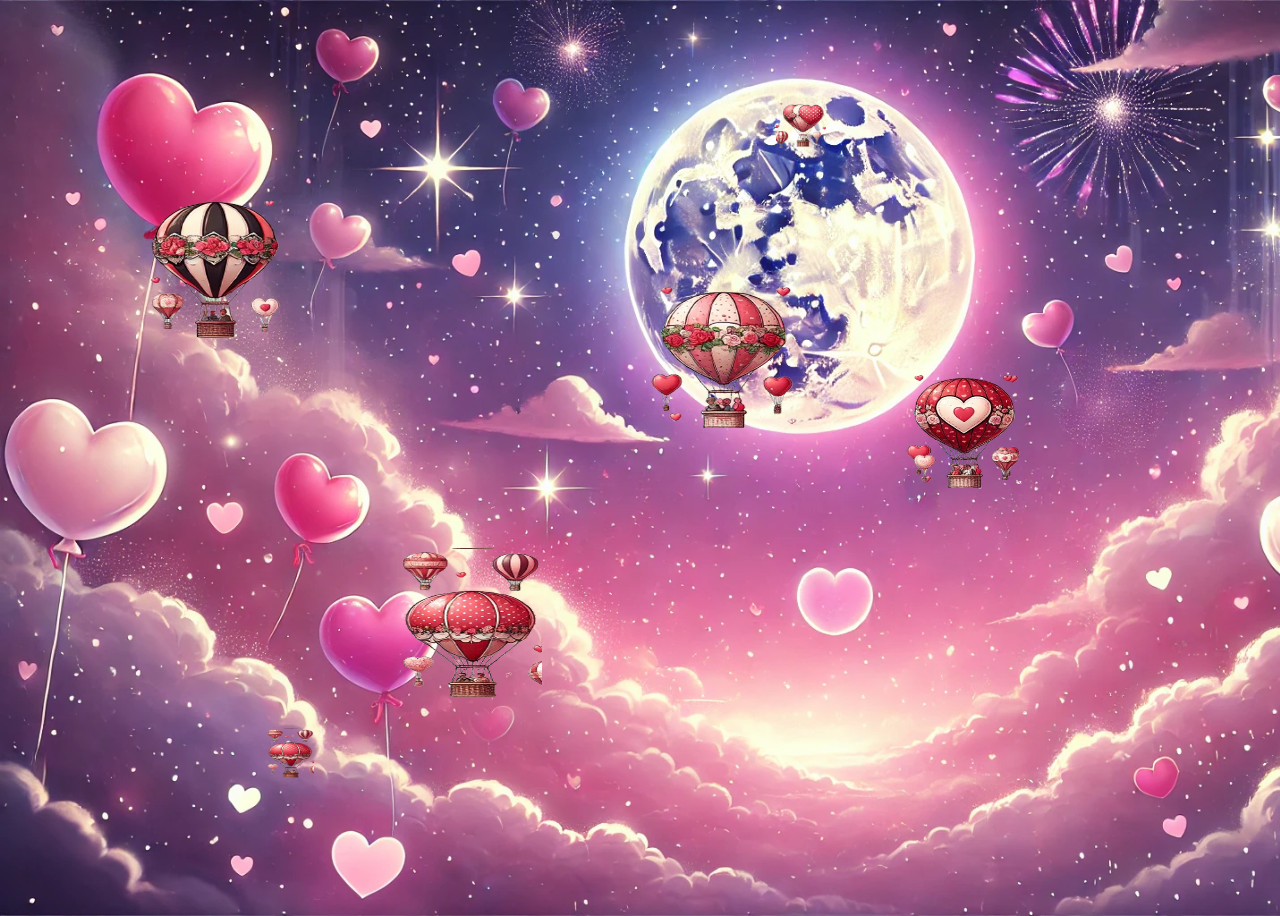
==== index.html @ c62c1c1e "added images" ====
<!DOCTYPE html>
<html lang="en">
<head>
    <meta charset="UTF-8">
    <meta name="viewport" content="width=device-width, initial-scale=1.0">
    <title>Document</title>

    <link rel="stylesheet" href="styles.css">
</head>
<body>
 



<div class="balloon">


<img  id="balloon-one" src="hotairballoons-removebg-preview 2.png" alt="">

<img id="balloon-two"  src="hotairballoons-removebg-preview 3.png" alt="">

<img id="balloon-three"  src="hotairballoons-removebg-preview 4.png" alt="">

<img id="balloon-four" src="hotairballoons-removebg-preview 5.png" alt="">

<img id="balloon-five" src="hotairballoons-removebg-preview 6.png" alt="">

<img  id="balloon-six" src="hotairballoons-removebg-preview 7.png" alt="">


</div>





</body>
</html>
---- styles.css ----
body{
    background-image: url("clouds.png");
    background-size: cover;

}
.balloon {
    position: relative;
    width: 100vw;
    height: 100vh;
}

.balloon img {
    position: absolute;
}

/* Pseudo-random positions */
#balloon-one {
    width: 150px;
    height: 150px;
    transform: translate(10vw, 20vh);
}

#balloon-two {
    width: 150px;
    height: 150px;
    transform: translate(50vw, 30vh);
}

#balloon-three {
    width: 120px;
    height: 120px;
    transform: translate(70vw, 40vh);
}

#balloon-four {
    width: 150px;
    height: 150px;
    transform: translate(30vw, 60vh);
}

#balloon-five {
    width: 50px;
    height: 50px;
    transform: translate(20vw, 80vh);
}

#balloon-six {
    width: 50px;
    height: 50px;
    transform: translate(60vw, 10vh);
}
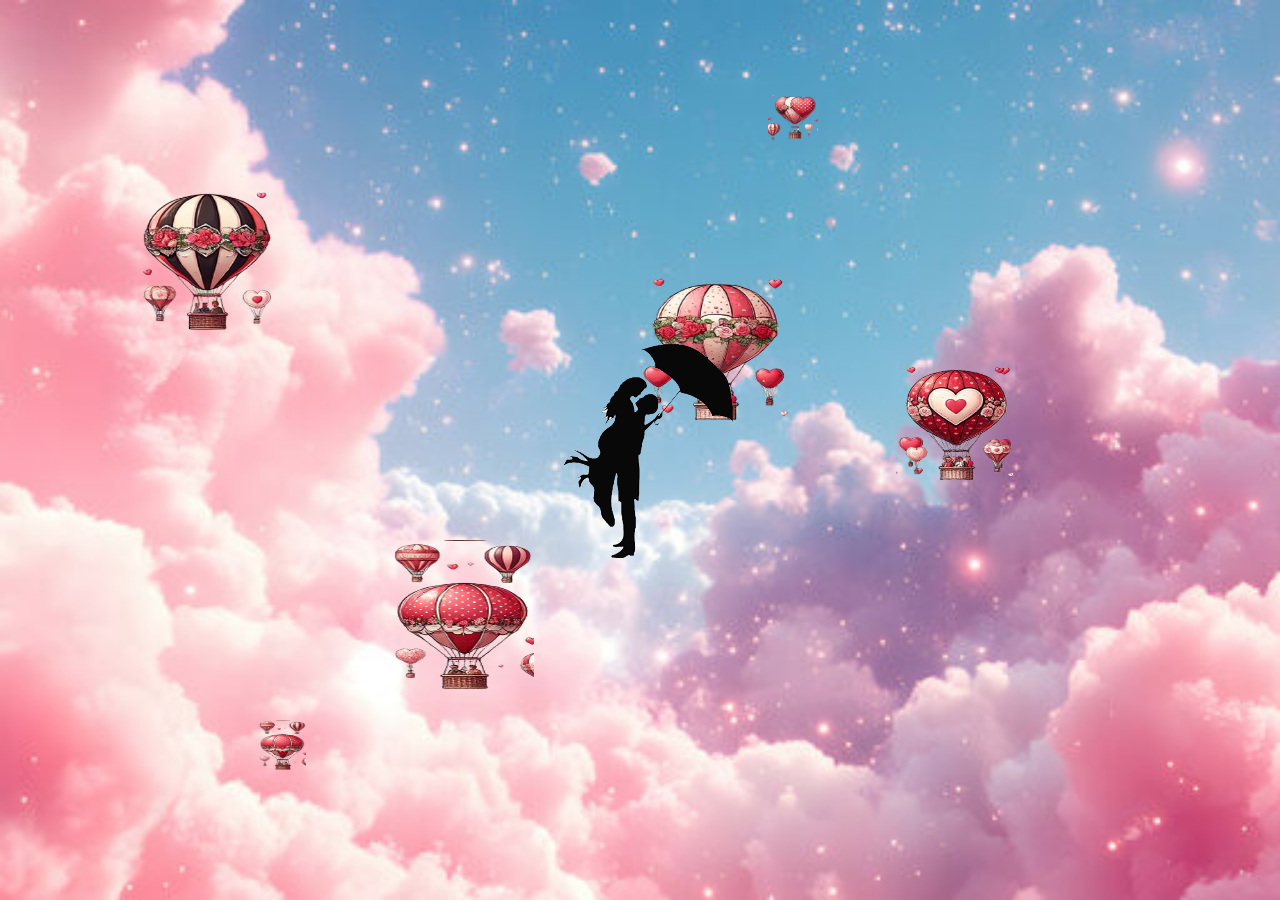
==== commit 09e095fb: "images and animation" ====
--- a/index.html
+++ b/index.html
@@ -10,25 +10,38 @@
 <body>
  
 
+<div id="main-section">
+    <div class="balloon">
 
 
-<div class="balloon">
+        <img  id="balloon-one" src="hotairballoons-removebg-preview 2.png" alt="">
+        
+        <img id="balloon-two"  src="hotairballoons-removebg-preview 3.png" alt="">
+        
+        <img id="balloon-three"  src="hotairballoons-removebg-preview 4.png" alt="">
+        
+        <img id="balloon-four" src="hotairballoons-removebg-preview 5.png" alt="">
+        
+        <img id="balloon-five" src="hotairballoons-removebg-preview 6.png" alt="">
+        
+        <img  id="balloon-six" src="hotairballoons-removebg-preview 7.png" alt="">
+        
+        
+        </div>
+        
+        <div id="lovely-couple">
+            <img src="love-umb.png" alt="">
+        </div>
 
 
-<img  id="balloon-one" src="hotairballoons-removebg-preview 2.png" alt="">
 
-<img id="balloon-two"  src="hotairballoons-removebg-preview 3.png" alt="">
-
-<img id="balloon-three"  src="hotairballoons-removebg-preview 4.png" alt="">
-
-<img id="balloon-four" src="hotairballoons-removebg-preview 5.png" alt="">
-
-<img id="balloon-five" src="hotairballoons-removebg-preview 6.png" alt="">
-
-<img  id="balloon-six" src="hotairballoons-removebg-preview 7.png" alt="">
+        <div class="roses">
+            <img id="roses-img" src="rose 1.png" alt="">
+            <img id="roses-img" src="rose.png" alt="">
+        </div>
+</div>
 
 
-</div>
 
 
 
--- a/styles.css
+++ b/styles.css
@@ -1,8 +1,27 @@
 body{
-    background-image: url("clouds.png");
+    background-image: url("pinkcloud.png");
     background-size: cover;
 
 }
+
+body, html {
+    margin: 0;
+    padding: 0;
+    height: 100%;
+    overflow: hidden; /* Prevent scrolling */
+}
+
+#main-section {
+    width: 100vw;
+    height: 100vh;
+    display: flex; /* Optional: Centers content */
+    align-items: center; /* Optional: Centers vertically */
+    justify-content: center; /* Optional: Centers horizontally */
+    position:relative}
+
+
+
+
 .balloon {
     position: relative;
     width: 100vw;
@@ -49,3 +68,130 @@
     height: 50px;
     transform: translate(60vw, 10vh);
 }
+
+
+
+
+@keyframes moveCouple {
+    0% {
+       color: yellow;
+       transform: translate(-355px, 60px);
+       
+    }
+    50% { 
+       transform: translate(0, 60px);
+    }
+    100% {
+       color: red; 
+       transform: translate(0, 0);
+    }
+ }
+
+
+ @keyframes twirlCouple {
+    0% {
+  
+       transform: translate(355px, -60px);
+       
+    }
+    50% { 
+       transform: translate(60px, 0px);
+    }
+    100% {
+   
+       transform: translate(0, 0);
+    }
+ }
+
+
+ @keyframes spin { 
+    from { 
+        transform: rotate(0deg); 
+    } 
+    to { 
+        transform: rotate(360deg); 
+    }
+}
+
+/* Vendor prefixes (optional for better compatibility) */
+@-webkit-keyframes spin { 
+    from { 
+        -webkit-transform: rotate(0deg); 
+    } 
+    to { 
+        -webkit-transform: rotate(360deg); 
+    }
+}
+
+@-moz-keyframes spin { 
+    from { 
+        -moz-transform: rotate(0deg); 
+    } 
+    to { 
+        -moz-transform: rotate(360deg); 
+    }
+}
+
+@-ms-keyframes spin { 
+    from { 
+        -ms-transform: rotate(0deg); 
+    } 
+    to { 
+        -ms-transform: rotate(360deg); 
+    }
+}
+
+
+
+
+
+
+
+ #lovely-couple{
+    position: absolute;
+    animation-fill-mode: forwards;
+    animation: twirlCouple 6s 1s;
+    animation: spin 6s 1s;
+
+    animation: spin 3s linear infinite;
+    -webkit-animation: spin 3s linear infinite; /* Safari */
+    -moz-animation: spin 3s linear infinite; /* Firefox */
+    -ms-animation: spin 3s linear infinite; /* IE */
+    
+    transform-origin: center center;
+   
+}
+
+
+
+.roses{
+    transform: rotate(180deg); ;
+}
+
+
+#roses-img{
+    height: 100px;
+    width: 100px;
+}
+
+
+
+
+
+
+#roses-img{
+    opacity: 0;
+    animation: new-item-animation 3s linear infinite;
+}
+
+@keyframes new-item-animation {
+    from {
+        opacity: 0;
+        transform: translateY(400px);
+}
+
+    to {
+        opacity: 1;
+        transform : translateY(100%);
+    }
+}
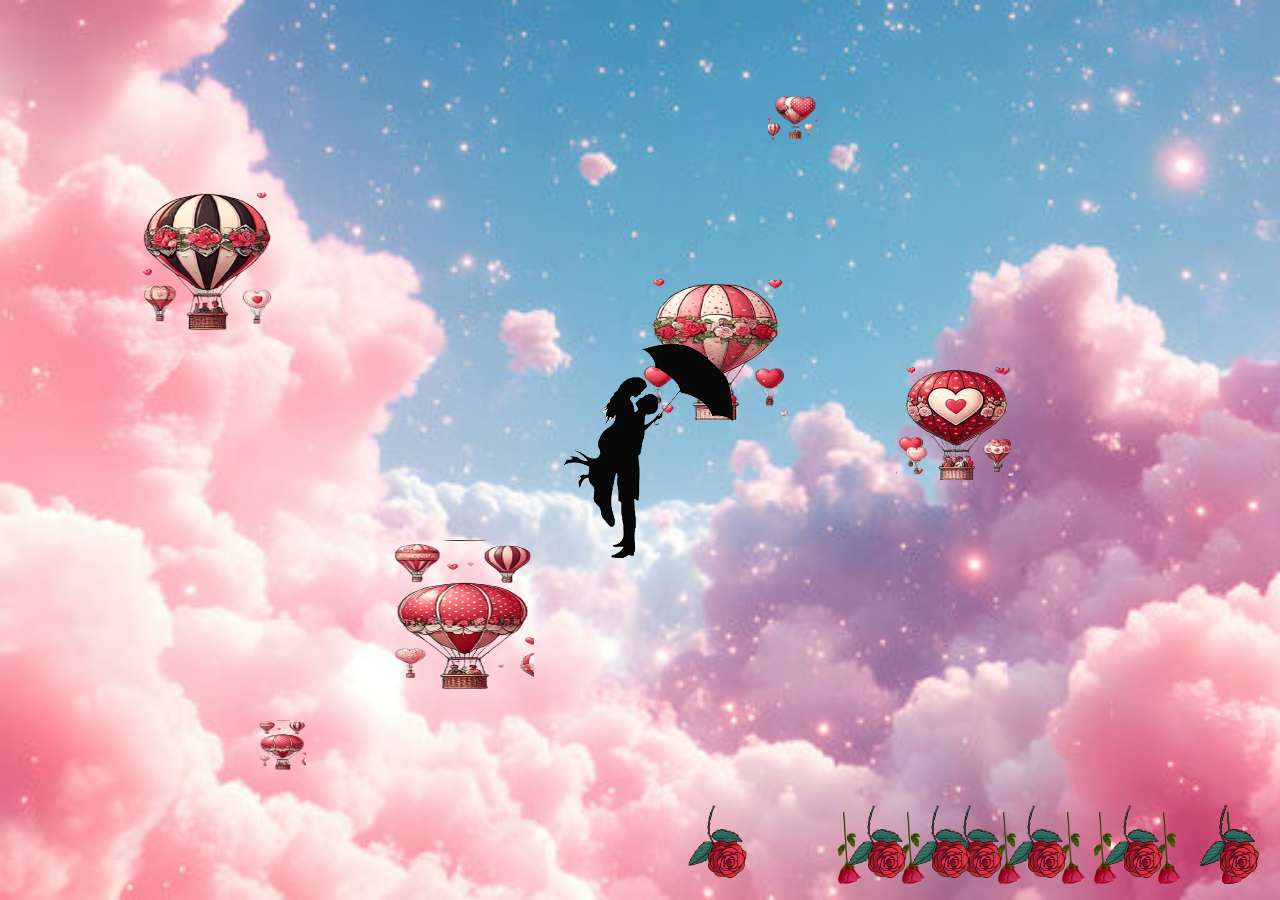
==== commit 65975efe: "animation" ====
--- a/index.html
+++ b/index.html
@@ -35,9 +35,34 @@
 
 
 
+
+
         <div class="roses">
-            <img id="roses-img" src="rose 1.png" alt="">
-            <img id="roses-img" src="rose.png" alt="">
+            <img class="rose" src="rose 1.png" alt="">
+            <img class="rose" src="rose.png" alt="">
+            <img class="rose" src="rose 1.png" alt="">
+            <img class="rose" src="rose.png" alt="">
+            <img class="rose" src="rose 1.png" alt="">
+            <img class="rose" src="rose.png" alt="">
+            <img class="rose" src="rose 1.png" alt="">
+            <img class="rose" src="rose.png" alt="">
+            <img class="rose" src="rose 1.png" alt="">
+            <img class="rose" src="rose.png" alt="">
+            <img class="rose" src="rose 1.png" alt="">
+            <img class="rose" src="rose.png" alt="">
+            <img class="rose" src="rose 1.png" alt="">
+            <img class="rose" src="rose.png" alt="">
+            <img class="rose" src="rose 1.png" alt="">
+            <img class="rose" src="rose.png" alt="">
+
+            <img class="rose" src="rose 1.png" alt="">
+            <img class="rose" src="rose.png" alt="">
+            <img class="rose" src="rose 1.png" alt="">
+            <img class="rose" src="rose.png" alt="">
+            <img class="rose" src="rose 1.png" alt="">
+            <img class="rose" src="rose.png" alt="">
+            <img class="rose" src="rose 1.png" alt="">
+            <img class="rose" src="rose.png" alt="">
         </div>
 </div>
 
--- a/styles.css
+++ b/styles.css
@@ -195,3 +195,54 @@
         transform : translateY(100%);
     }
 }
+
+
+
+
+
+
+
+
+
+.roses {
+    height: 100vh;
+    width: 100%;
+    overflow: hidden;
+    position: relative;
+}
+
+.rose {
+    position: absolute;
+    width: 100px;
+    height: 100px;
+    animation: fall 4s linear infinite;
+}
+
+/* Create multiple roses with different starting positions and delays */
+.rose:nth-child(1) { left: 20%; animation-delay: 0s; }
+.rose:nth-child(2) { left: 40%; animation-delay: 1s; }
+.rose:nth-child(3) { left: 60%; animation-delay: 2s; }
+.rose:nth-child(4) { left: 80%; animation-delay: 1s; }
+
+
+.rose:nth-child(5) { left: 10%; animation-delay: 0s; }
+.rose:nth-child(6) { left: 15%; animation-delay: 1s; }
+.rose:nth-child(7) { left: 25%; animation-delay: 2s; }
+.rose:nth-child(8) { left: 30%; animation-delay: 3s; }
+.rose:nth-child(9) { left: 35%; animation-delay: 0s; }
+.rose:nth-child(10) { left: 45%; animation-delay: 1s; }
+.rose:nth-child(11) { left: 50%; animation-delay: 2s; }
+.rose:nth-child(12) { left: 55%; animation-delay: 1s; }
+
+@keyframes fall {
+    0% {
+        top: 100vh;  /* Start at the bottom */
+        opacity: 1;
+        transform: rotate(0deg);
+    }
+    100% {
+        top: -100px; /* Move off-screen at the top */
+        opacity: 1;
+        transform: rotate(360deg);
+    }
+}
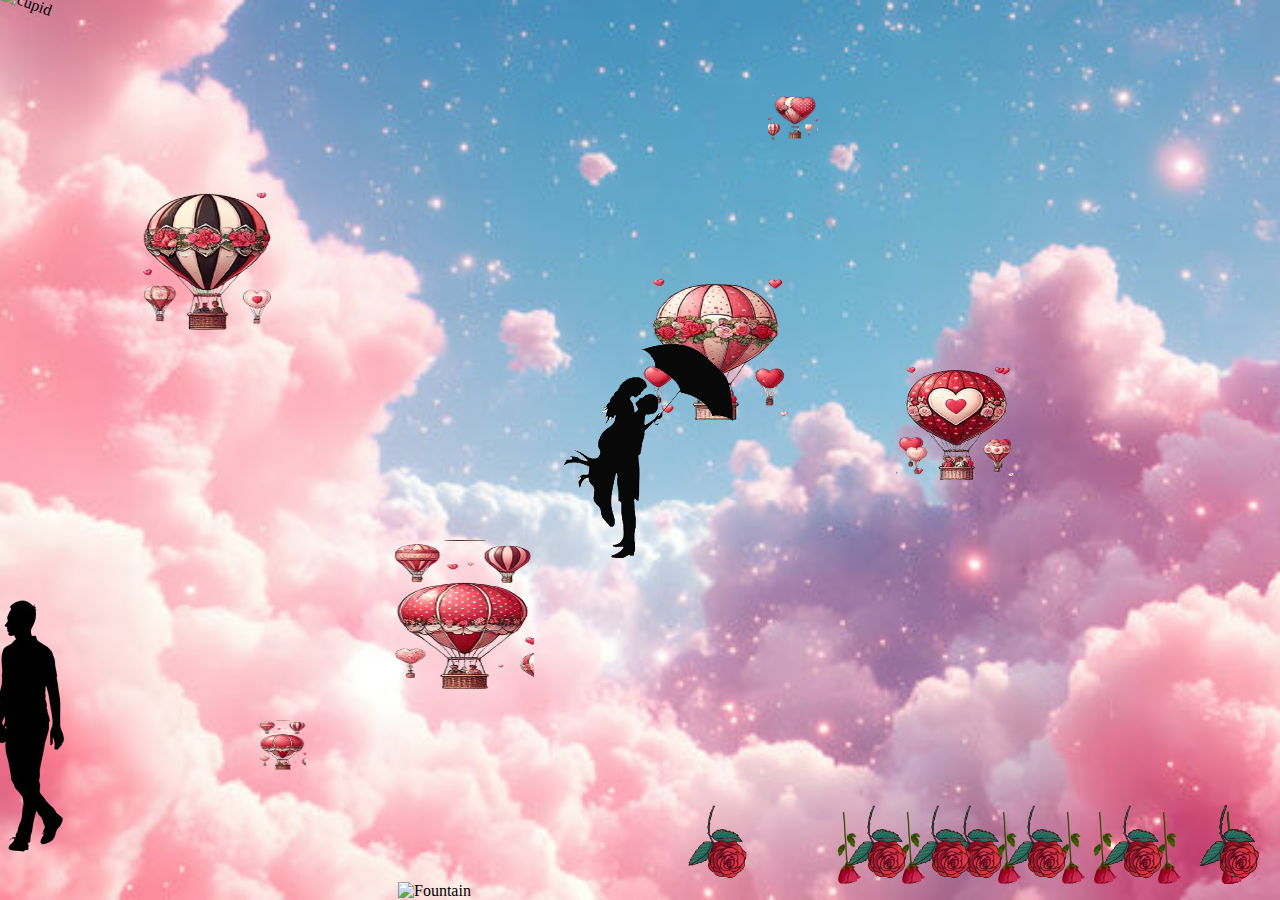
==== commit 73b7003b: "final" ====
--- a/index.html
+++ b/index.html
@@ -9,6 +9,10 @@
 </head>
 <body>
  
+<audio id="bg-music" autoplay loop>
+    <source src="i-love-you-my-valentine-298678.mp3" type="audio/mp3">
+</audio>
+    
 
 <div id="main-section">
     <div class="balloon">
@@ -67,7 +71,18 @@
 </div>
 
 
+<div class="walking-couple">
+    <img src="walkingcouple.png" alt="Walking Couple">
+</div>
 
+
+<div class="fountain">
+    <img src="https://media.baamboozle.com/uploads/images/125978/1661764592_1994732_gif-url.gif" alt="Fountain">
+</div>
+
+<div class="cupid">
+    <img src="https://img1.picmix.com/output/stamp/normal/9/6/5/7/2167569_e4e05.gif" alt="cupid">
+</div>
 
 
 
--- a/styles.css
+++ b/styles.css
@@ -159,6 +159,7 @@
     -ms-animation: spin 3s linear infinite; /* IE */
     
     transform-origin: center center;
+    z-index: 2;
    
 }
 
@@ -195,13 +196,6 @@
         transform : translateY(100%);
     }
 }
-
-
-
-
-
-
-
 
 
 .roses {
@@ -246,3 +240,42 @@
         transform: rotate(360deg);
     }
 }
+
+
+.fountain {
+    position: absolute;
+    bottom: 0;
+    left:35%;
+    transform: translateX(-50%);
+    width: 100px;
+    animation: fountain 1s linear infinite;
+}
+
+
+.walking-couple {
+    position: absolute;
+    bottom: 20px; 
+    left: -150px; 
+    width: 100px;
+    z-index: 2;
+    animation: walk 10s linear infinite;
+}
+
+@keyframes walk {
+    0% {
+        left: 1200px;
+    }
+    100% {
+        right: 100vw;
+    }
+}
+
+
+.cupid {
+    position: absolute;
+    top: 0;
+    left: 0;
+    width: 90px;
+    animation: fly 5s linear infinite;
+    transform: rotate(20deg);
+}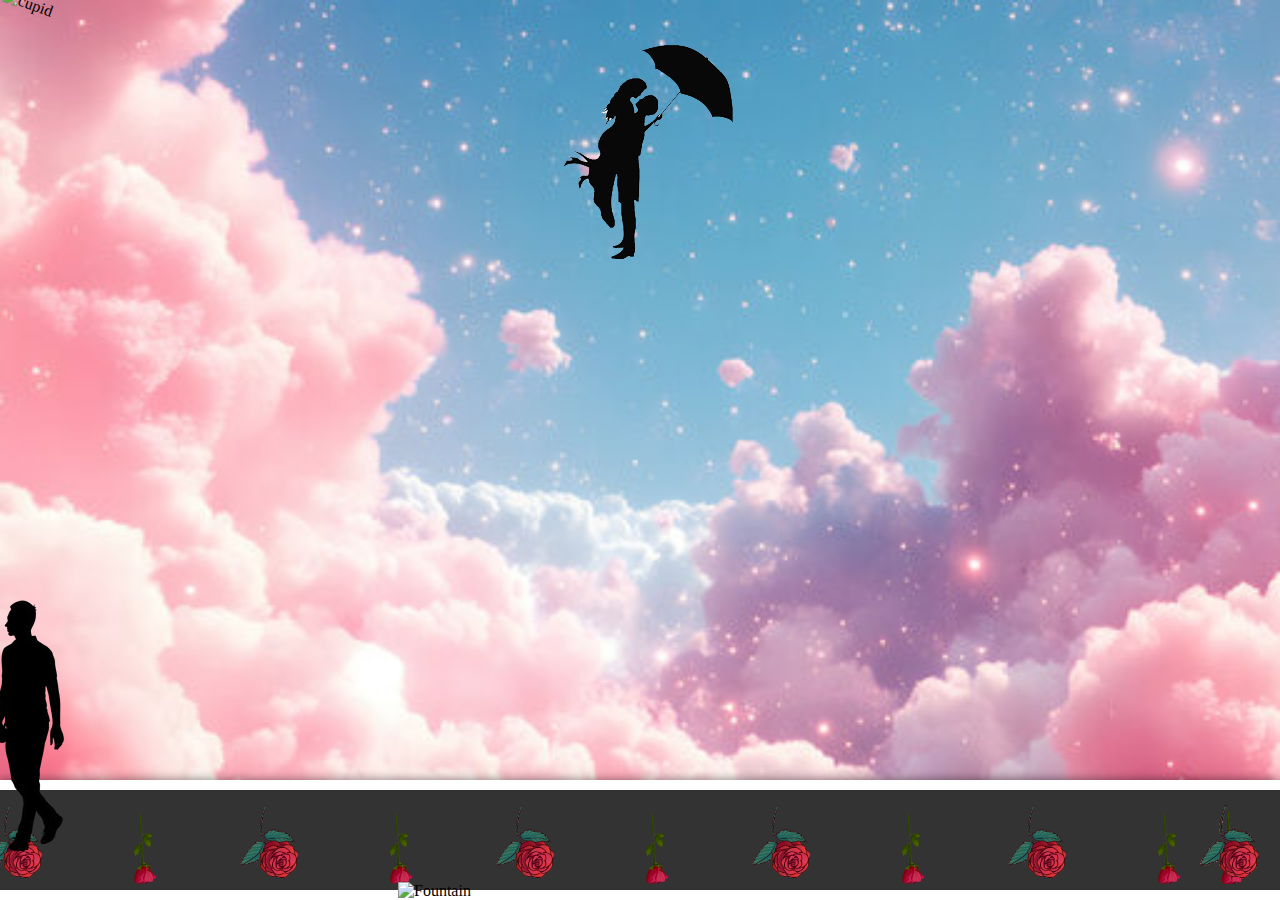
==== commit c810ab5b: "road + balloon gone" ====
--- a/index.html
+++ b/index.html
@@ -15,29 +15,12 @@
     
 
 <div id="main-section">
-    <div class="balloon">
-
-
-        <img  id="balloon-one" src="hotairballoons-removebg-preview 2.png" alt="">
-        
-        <img id="balloon-two"  src="hotairballoons-removebg-preview 3.png" alt="">
-        
-        <img id="balloon-three"  src="hotairballoons-removebg-preview 4.png" alt="">
-        
-        <img id="balloon-four" src="hotairballoons-removebg-preview 5.png" alt="">
-        
-        <img id="balloon-five" src="hotairballoons-removebg-preview 6.png" alt="">
-        
-        <img  id="balloon-six" src="hotairballoons-removebg-preview 7.png" alt="">
-        
-        
-        </div>
         
         <div id="lovely-couple">
             <img src="love-umb.png" alt="">
         </div>
 
-
+        <div id="road"></div>  
 
 
 
--- a/styles.css
+++ b/styles.css
@@ -20,56 +20,18 @@
     position:relative}
 
 
-
-
-.balloon {
-    position: relative;
-    width: 100vw;
-    height: 100vh;
-}
-
-.balloon img {
-    position: absolute;
-}
-
-/* Pseudo-random positions */
-#balloon-one {
-    width: 150px;
-    height: 150px;
-    transform: translate(10vw, 20vh);
-}
-
-#balloon-two {
-    width: 150px;
-    height: 150px;
-    transform: translate(50vw, 30vh);
-}
-
-#balloon-three {
-    width: 120px;
-    height: 120px;
-    transform: translate(70vw, 40vh);
-}
-
-#balloon-four {
-    width: 150px;
-    height: 150px;
-    transform: translate(30vw, 60vh);
-}
-
-#balloon-five {
-    width: 50px;
-    height: 50px;
-    transform: translate(20vw, 80vh);
-}
-
-#balloon-six {
-    width: 50px;
-    height: 50px;
-    transform: translate(60vw, 10vh);
-}
-
-
+#road {
+    position: absolute;
+    bottom: 0;  /* Stick to bottom */
+    left: 0;
+    width: 100%;  /* Full screen width */
+    height: 100px;  /* Adjust height for better proportion */
+    background: #333;  /* Dark grey road */
+    border-top: 10px solid #fff;  /* White lane markings */
+    border-bottom: 10px solid #fff; /* Bottom border */
+    box-shadow: 0 0 10px rgba(0, 0, 0, 0.5); /* Soft shadow for realism */
+}
+    
 
 
 @keyframes moveCouple {
@@ -144,14 +106,12 @@
 
 
 
-
-
-
  #lovely-couple{
     position: absolute;
     animation-fill-mode: forwards;
     animation: twirlCouple 6s 1s;
     animation: spin 6s 1s;
+    top: 30px;
 
     animation: spin 3s linear infinite;
     -webkit-animation: spin 3s linear infinite; /* Safari */
@@ -177,9 +137,6 @@
 
 
 
-
-
-
 #roses-img{
     opacity: 0;
     animation: new-item-animation 3s linear infinite;
@@ -213,20 +170,16 @@
 }
 
 /* Create multiple roses with different starting positions and delays */
-.rose:nth-child(1) { left: 20%; animation-delay: 0s; }
-.rose:nth-child(2) { left: 40%; animation-delay: 1s; }
-.rose:nth-child(3) { left: 60%; animation-delay: 2s; }
-.rose:nth-child(4) { left: 80%; animation-delay: 1s; }
-
-
-.rose:nth-child(5) { left: 10%; animation-delay: 0s; }
-.rose:nth-child(6) { left: 15%; animation-delay: 1s; }
-.rose:nth-child(7) { left: 25%; animation-delay: 2s; }
-.rose:nth-child(8) { left: 30%; animation-delay: 3s; }
-.rose:nth-child(9) { left: 35%; animation-delay: 0s; }
-.rose:nth-child(10) { left: 45%; animation-delay: 1s; }
-.rose:nth-child(11) { left: 50%; animation-delay: 2s; }
-.rose:nth-child(12) { left: 55%; animation-delay: 1s; }
+.rose:nth-child(1) { left: 5%; animation-delay: 0s; }
+.rose:nth-child(2) { left: 15%; animation-delay: 1s; }
+.rose:nth-child(3) { left: 25%; animation-delay: 2s; }
+.rose:nth-child(4) { left: 35%; animation-delay: 3s; }
+.rose:nth-child(5) { left: 45%; animation-delay: 0.5s; }
+.rose:nth-child(6) { left: 55%; animation-delay: 1.5s; }
+.rose:nth-child(7) { left: 65%; animation-delay: 2.5s; }
+.rose:nth-child(8) { left: 75%; animation-delay: 3.5s; }
+.rose:nth-child(9) { left: 85%; animation-delay: 0.3s; }
+.rose:nth-child(10) { left: 95%; animation-delay: 1.2s; }
 
 @keyframes fall {
     0% {
@@ -273,9 +226,24 @@
 
 .cupid {
     position: absolute;
-    top: 0;
-    left: 0;
+    top: 1px;
+    left: 1px;
     width: 90px;
     animation: fly 5s linear infinite;
     transform: rotate(20deg);
+}
+
+@keyframes fly {
+    0% {
+        top: 0;
+        left: 0;
+    }
+    50% {
+        top: 50px;
+        left: 50px;
+    }
+    100% {
+        top: 0;
+        left: 0;
+    }
 }